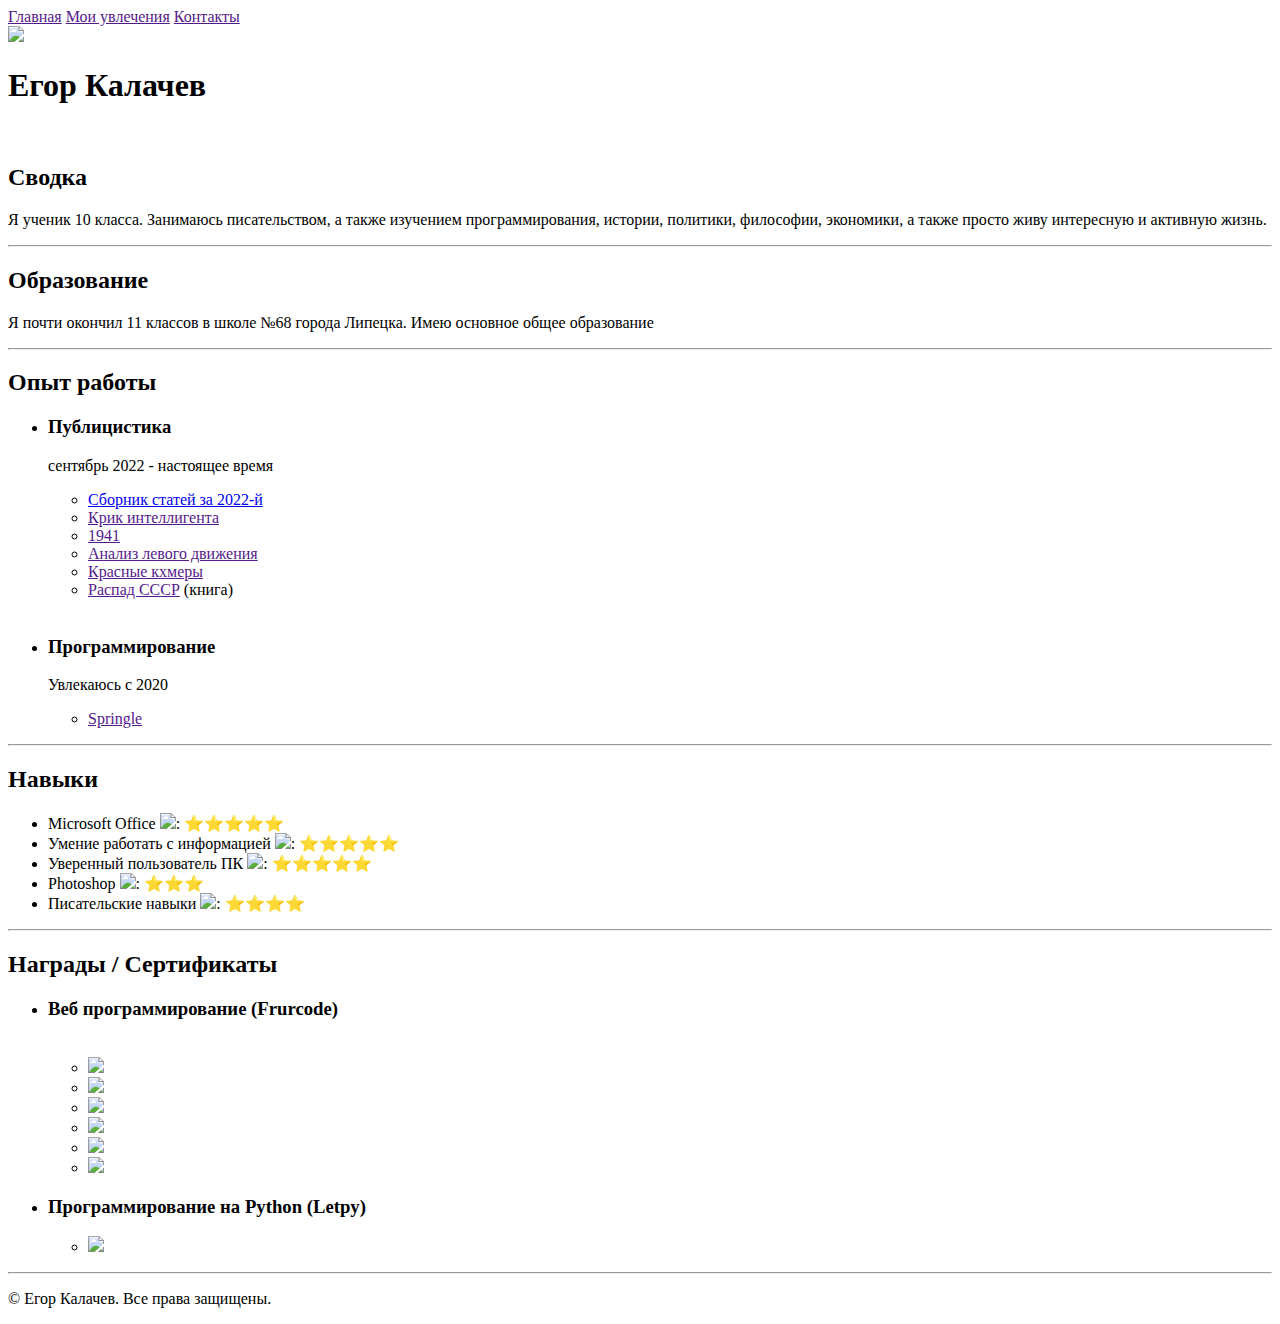
==== index.html @ 9ec7fd31 "Add files via upload" ====
<!DOCTYPE html>
<html lang="ru">
<head>
    <meta charset="UTF-8">
    <title>Мое портфорлио</title>
    <link rel="stylesheet" href="./assets/style.css">
    <link rel="preconnect" href="https://fonts.googleapis.com">
<link rel="preconnect" href="https://fonts.gstatic.com" crossorigin>
<link href="https://fonts.googleapis.com/css2?family=Open+Sans:wght@300&display=swap" rel="stylesheet">
<link rel="preconnect" href="https://fonts.googleapis.com">
<link rel="preconnect" href="https://fonts.gstatic.com" crossorigin>
<link href="https://fonts.googleapis.com/css2?family=Roboto+Flex:opsz,wght@8..144,100&display=swap" rel="stylesheet">
</head>
<body>
<header>
    <a class="menu-link" href="">Главная</a>
    <a class="menu-link" href="">Мои увлечения</a> 
    <a class="menu-link" href="">Контакты</a>
</header>
<img id="mainimg" src="./assets/img/20231031_1318022.png" height="200"/>
<h1 id="maintext">Егор Калачев</h1>
<br />
<h2 class="secondheading">Сводка</h2>
<p>Я ученик 10 класса. Занимаюсь писательством, а также изучением программирования, истории, политики, философии, экономики, а также просто живу интересную и активную жизнь.</p>
<hr />
<h2 class="secondheading">Образование</h2>
<p>Я почти окончил 11 классов в школе №68 города Липецка. Имею основное общее образование</p>
<hr />
<h2 class="secondheading">Опыт работы</h2>
<p>
<ul>
    <li class="pre-li-element"><h3>Публицистика</h3>
        <p>сентябрь 2022 - настоящее время</p>
        <ul>
            <li class="li-element"><a href="./show-first.html">Сборник статей за 2022-й</a></li>
            <li class="li-element"><a href="">Крик интеллигента</a></li>
            <li class="li-element"><a href="">1941</a></li>
            <li class="li-element"><a href="">Анализ левого движения</a></li>
            <li class="li-element"><a href="">Красные кхмеры</a></li>
            <li class="li-element"><a href="">Распад СССР</a> (книга)</li>
        </ul>
    </li>
    <br />
    <li class="pre-li-element"><h3>Программирование</h3>
        <p>Увлекаюсь с 2020</p>
        <ul>
            <li class="li-element"><a href="">Springle</a></li>
        </ul>
    </li>
</ul>
<hr />
<h2 class="secondheading">Навыки</h2>
<ul>
    <li class="li-element">Microsoft Office <img src="./assets/img/office.png" height="17"/>: ⭐️⭐️⭐️⭐️⭐️</li>
    <li class="li-element">Умение работать с информацией <img src="./assets/img/search.png" height="17">: ⭐️⭐️⭐️⭐️⭐️</li>
    <li class="li-element">Уверенный пользователь ПК <img src="./assets/img/monitor.png" height="17">: ⭐️⭐️⭐️⭐️⭐️</li>
    <li class="li-element">Photoshop <img src="./assets/img/adobe-photoshop.png" height="17"/>: ⭐️⭐️⭐️</li>
    <li class="li-element">Писательские навыки <img src="./assets/img/copy-writing.png" height="17" />: ⭐️⭐️⭐️⭐️</li>
</ul>
<hr />
<h2 class="secondheading">Награды / Сертификаты</h2>
<ul>
    <li class="pre-li-element"><h3>Веб программирование (Frurcode)</h3><br />
        <ul>
            <li class="li-element"><img class="certificat" src="./assets/img/HTML-CSS.png" height="200" /></li>
            <li class="li-element"><img class="certificat" src="./assets/img/JavaScript.png" height="200" /></li>
            <li class="li-element"><img class="certificat" src="./assets/img/Boostrap 3.png" height="200" /></li>
            <li class="li-element"><img class="certificat" src="./assets/img/Php.png" height="200" /></li>
            <li class="li-element"><img class="certificat" src="./assets/img/Linux-git.png" height="200" /></li>
            <li class="li-element"><img class="certificat" src="./assets/img/Codeigniter.png" height="200" /></li>
        </ul>
    </li>
    <li class="pre-li-element"><h3>Программирование на Python (Letpy)</h3>
        <ul>
            <li class="li-element"><img src="./assets/img/Python.png" height="200" /></li>
        </ul>
    </li>
    </ul>
</ul>
<hr />
<footer><p>© Егор Калачев. Все права защищены.</p></footer>
</body>
</html>
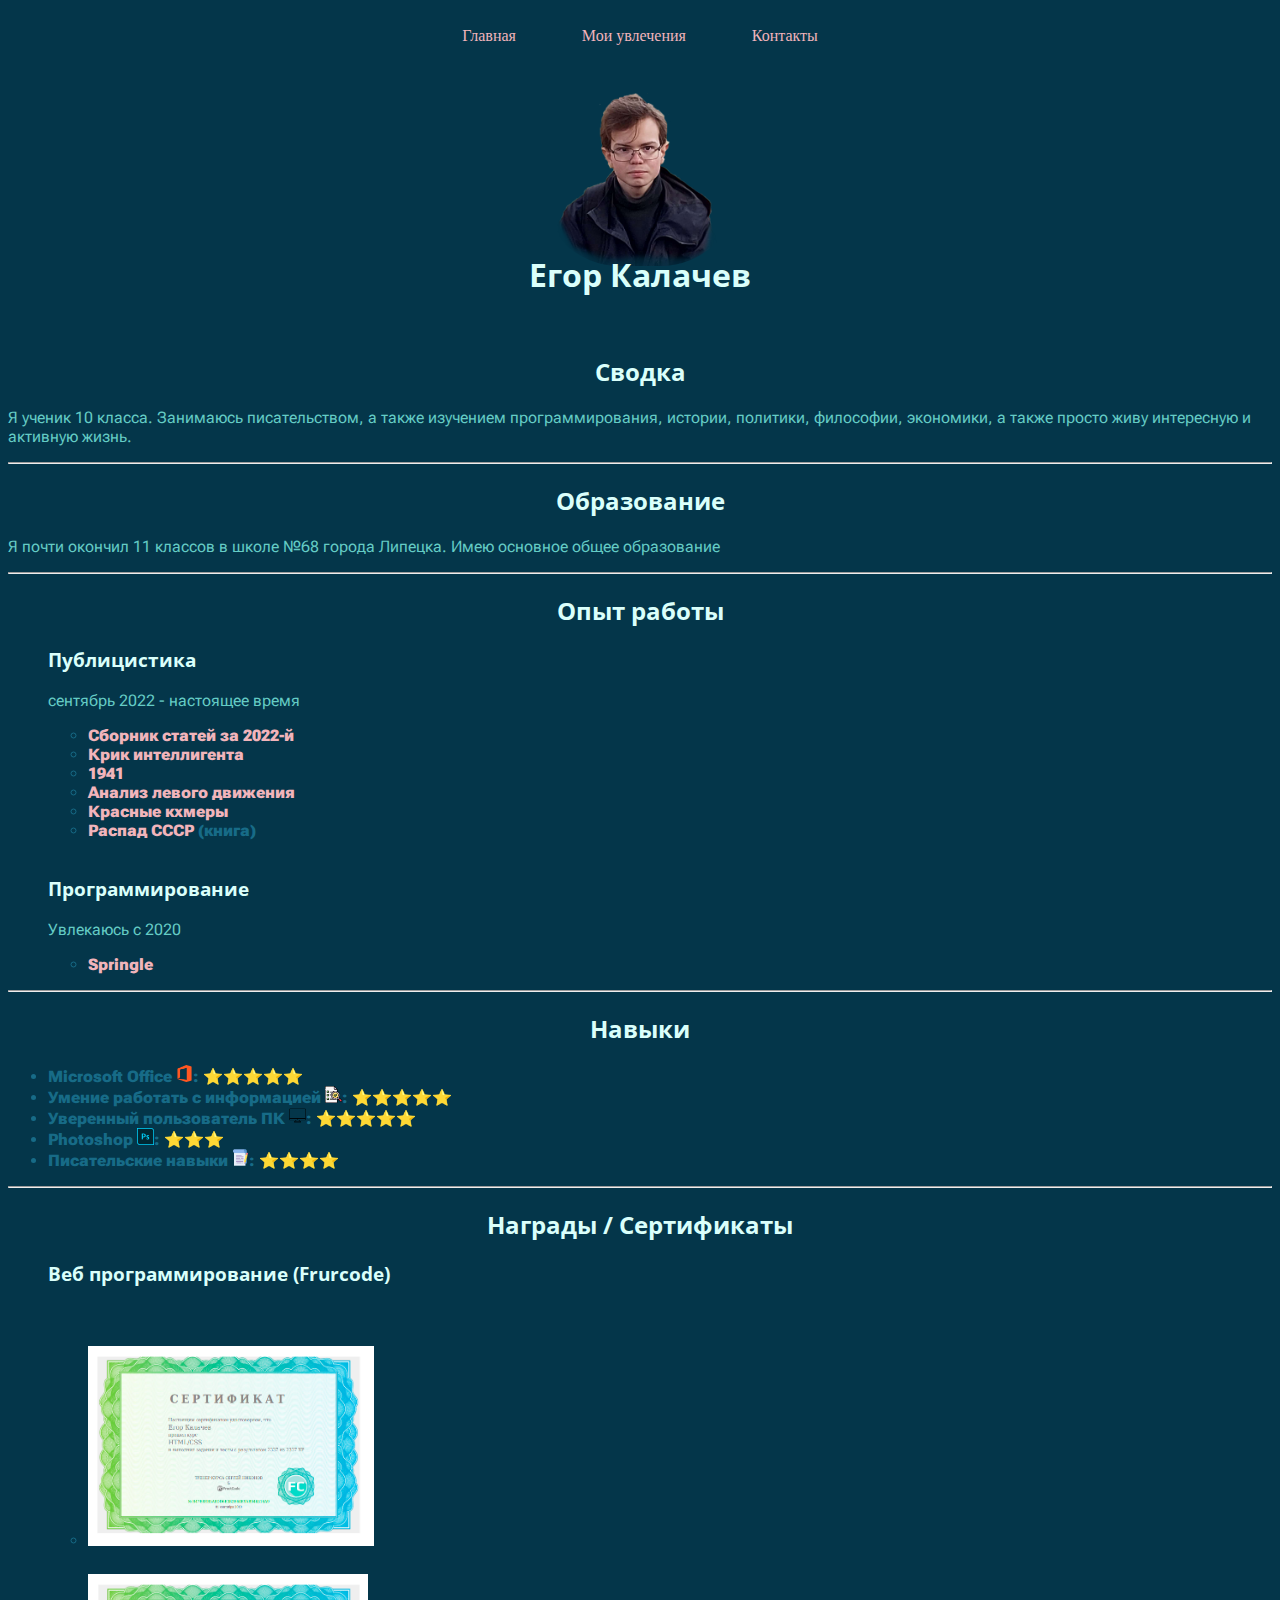
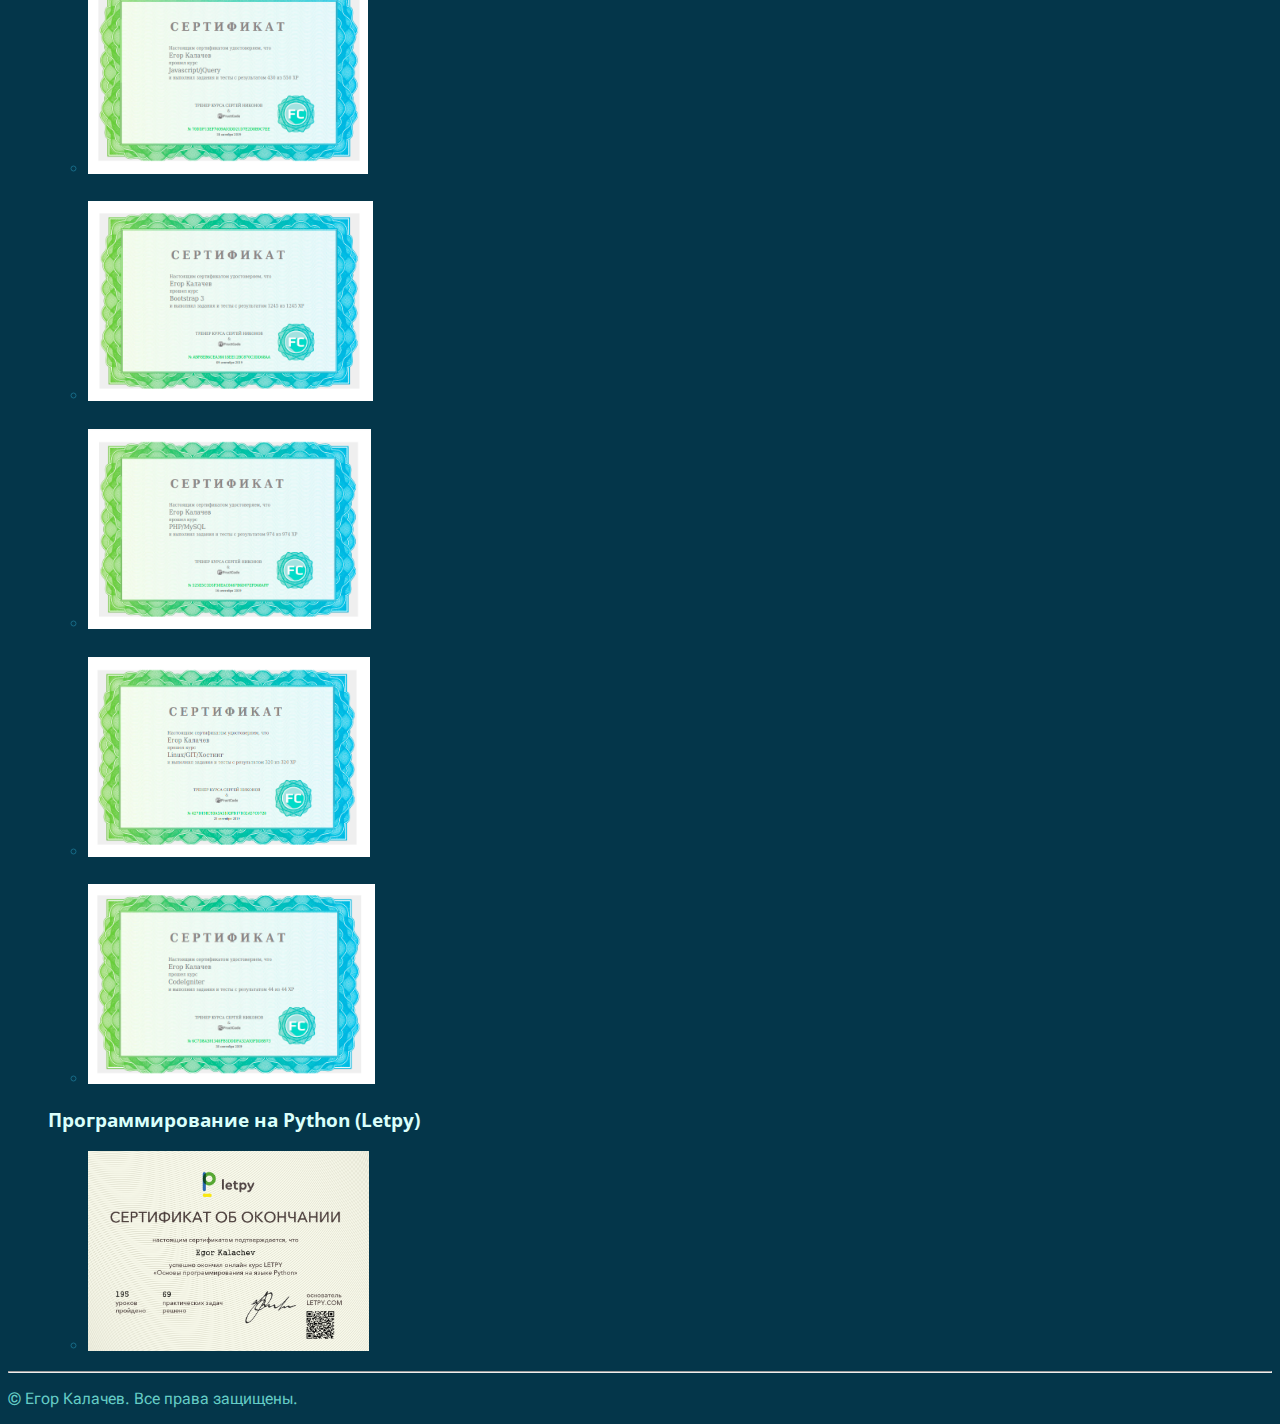
==== commit b4ac83b6: "Update index.html" ====
--- a/index.html
+++ b/index.html
@@ -13,9 +13,9 @@
 </head>
 <body>
 <header>
-    <a class="menu-link" href="">Главная</a>
-    <a class="menu-link" href="">Мои увлечения</a> 
-    <a class="menu-link" href="">Контакты</a>
+    <a class="menu-link" href="#">Главная</a>
+    <a class="menu-link" href="./about.html">Мои увлечения</a> 
+    <a class="menu-link" href="./contact.html">Контакты</a>
 </header>
 <img id="mainimg" src="./assets/img/20231031_1318022.png" height="200"/>
 <h1 id="maintext">Егор Калачев</h1>
@@ -80,4 +80,4 @@
 <hr />
 <footer><p>© Егор Калачев. Все права защищены.</p></footer>
 </body>
-</html>+</html>
--- a/assets/style.css
+++ b/assets/style.css
@@ -0,0 +1,151 @@
+html{
+    background-color: #04364A;
+}
+p{
+    color: #64CCC5;
+}
+h1, h2, h3{
+    color: #DAFFFB;
+    font-family: 'Open Sans', sans-serif;
+}
+a{
+    color: #F1B4BB;
+    text-decoration: none;;
+}
+p{
+    font-family: 'Roboto Flex', sans-serif;
+} 
+/*main page*/
+header{
+    text-align: center;
+    padding: 1.5% 1%;
+}
+.menu-link{
+    margin: 0 2%;
+    padding: 0.5%;
+} 
+.li-element{
+    color: #176B87;
+    font-weight: 900;
+    font-family: 'Roboto Flex', sans-serif;
+}
+.pre-li-element{
+    list-style: none;
+}
+.secondheading{
+    text-align: center;
+}
+.certificat{
+    margin: 2% 0 0 0;
+}
+#maintext{
+    text-align:center;
+    margin-top: -15px;
+    font-family: 'Open Sans', sans-serif;
+}
+#mainimg{
+    display: block;
+    margin: 2px auto;
+    border-radius: 40%;
+}
+/*article page*/
+.content-of-article{
+    background-color: #f5d8b0;
+    border-radius: 5px 5px 0 0;
+    box-shadow: 3px 5px black; 
+}
+.text-of-article{
+    color: black;
+    padding: 2% 1.5%;
+    text-align: justify;
+    font-size: 20px;
+}
+
+/*about page*/
+.book-table{
+    width: 100%;
+    border: solid 2px white;
+}
+.td-element{
+    text-align: center;
+    border-bottom: solid #04364A 50px;
+    font-size: 1.5rem;
+    color: white;
+    font-family: 'Nunito', sans-serif;
+}
+.th-element{
+    border: solid 2px white;
+    margin-bottom: 10px;
+    color: white;
+    font-size: 1.5rem;
+    font-family: 'Nunito', sans-serif;
+}
+
+.book-image{
+    float: left;
+    border-radius: 4%;
+    margin: 2%;
+}
+.img-in-td{
+    width: 150px;
+}
+.quotes{
+    text-align: left;
+    font-size: 1.5rem;
+    color: white;
+    padding: 2%;
+    font-style: italic;
+}
+.film-image{
+    border: 5px black solid;
+    float: left;
+    width: 200px;
+    margin-right: 1%;
+}
+.film-part p {
+    text-align: justify;
+}
+.film-section{
+    display: inline-block;
+    width: 100%;
+}
+.text-of-film{
+    margin: 1%;
+}
+#span-quotes{
+    color: white;
+    font-size: 20px;
+}
+@media (min-width:319px) and (max-width: 1200px){
+    .book-image{
+        width: 600px;
+        float: none;
+        display: block;
+        float: none;
+        margin: 0 auto;
+    }
+    .quotes{
+        clear:left;
+        text-align: center;
+    }
+    #span-quotes{
+        clear: left;
+    }
+    .img-in-td{
+        width: 100px;
+    }
+    .film-image{
+        width: 100px;
+        margin: 0 auto;
+        float: none;
+        display: block;
+        margin-right: none;
+    }
+    .th-element{
+        font-size: 1rem;
+    }
+    .td-element{
+        font-size: 1rem;
+    }
+
+}
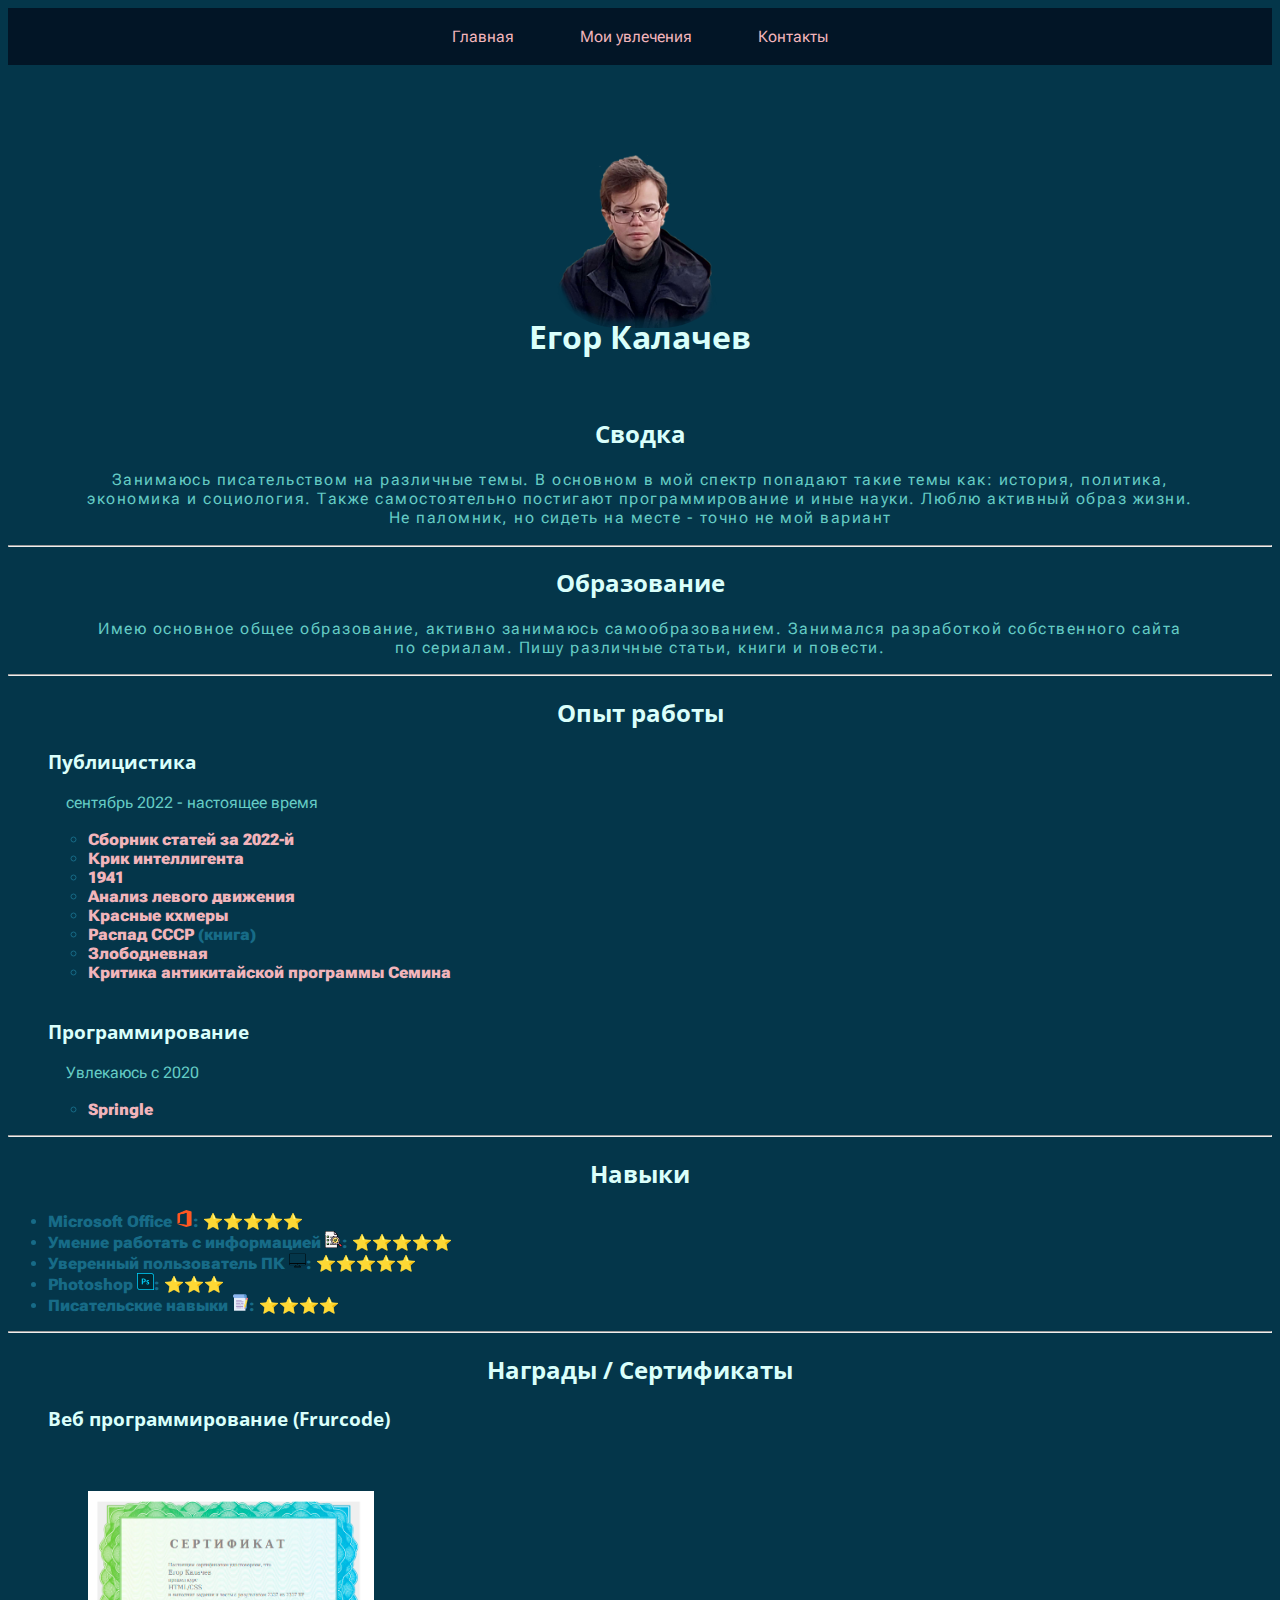
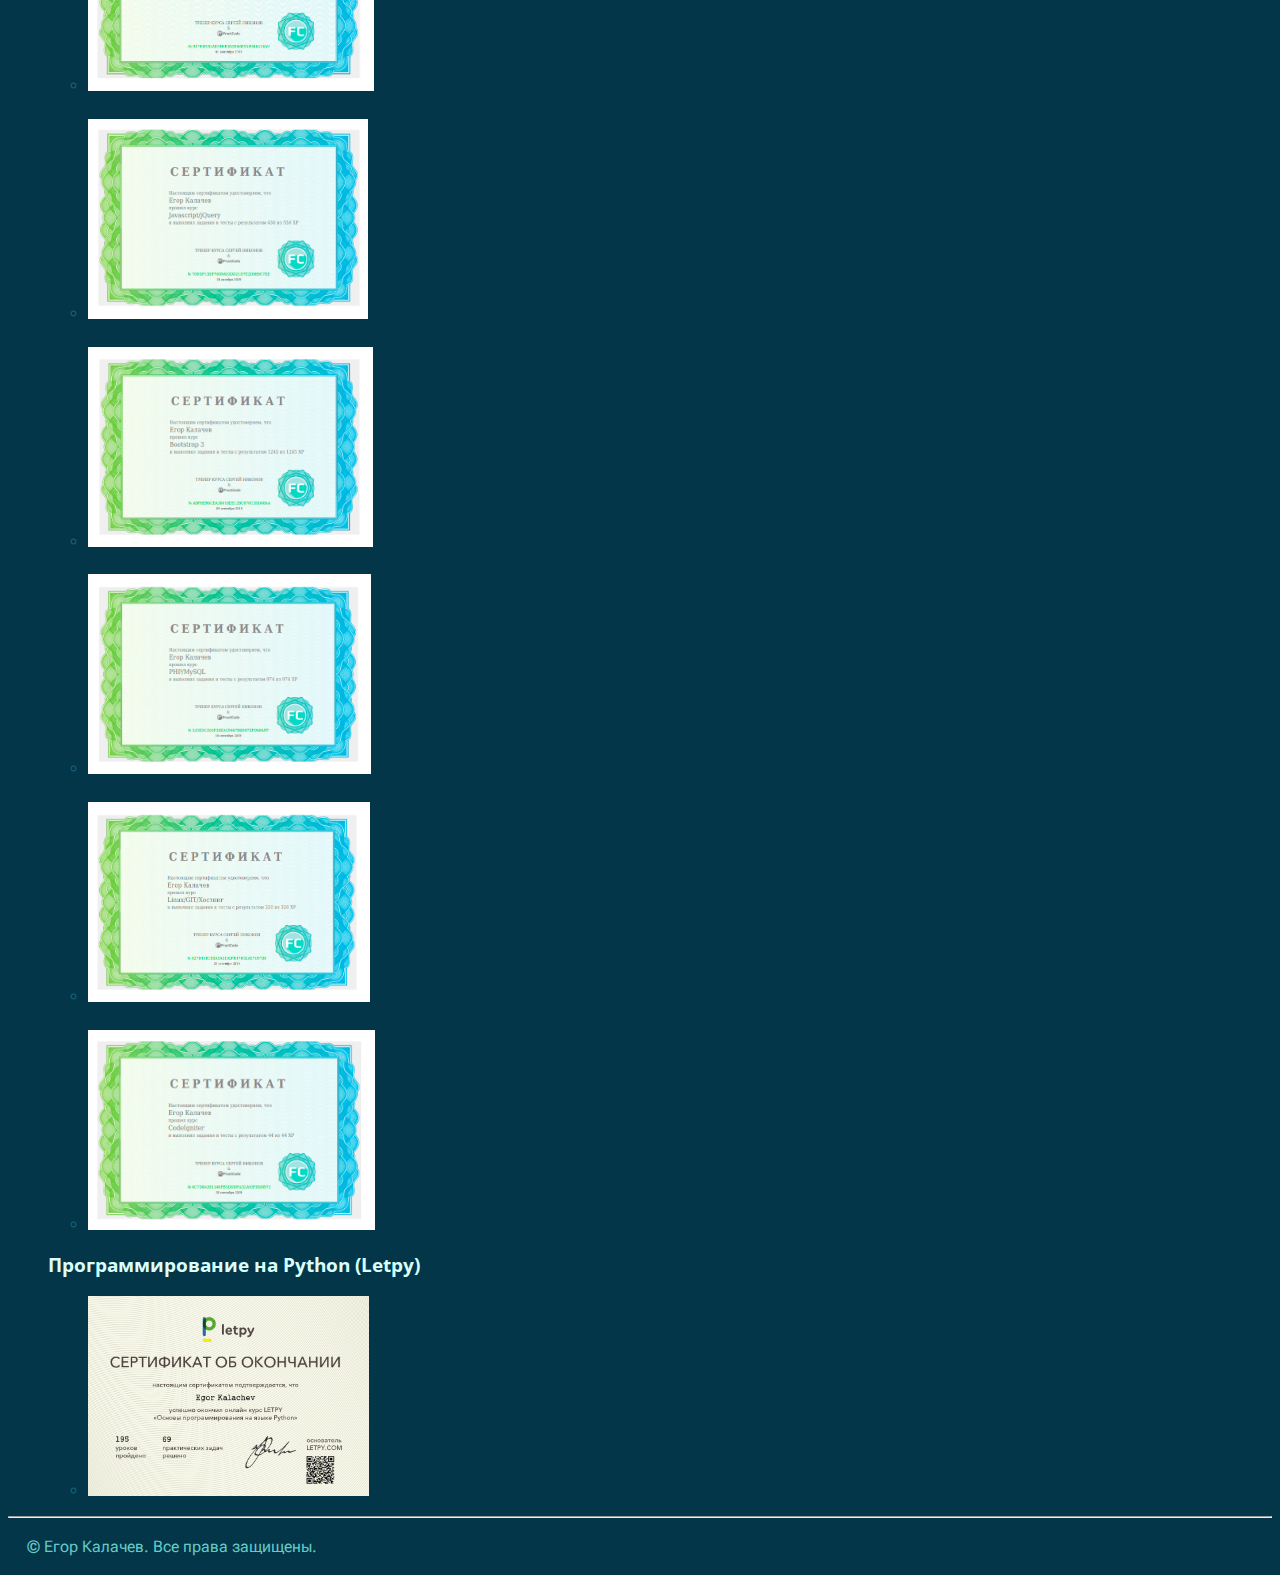
==== commit 27a10aba: "Update index.html" ====
--- a/index.html
+++ b/index.html
@@ -12,19 +12,25 @@
 <link href="https://fonts.googleapis.com/css2?family=Roboto+Flex:opsz,wght@8..144,100&display=swap" rel="stylesheet">
 </head>
 <body>
-<header>
-    <a class="menu-link" href="#">Главная</a>
-    <a class="menu-link" href="./about.html">Мои увлечения</a> 
-    <a class="menu-link" href="./contact.html">Контакты</a>
-</header>
+<div class="header-area">
+    <header>
+        <a class="menu-link" href="#">Главная</a>
+        <a class="menu-link" href="./about.html">Мои увлечения</a> 
+        <a class="menu-link" href="./contact.html">Контакты</a>
+    </header>
+</div>
 <img id="mainimg" src="./assets/img/20231031_1318022.png" height="200"/>
 <h1 id="maintext">Егор Калачев</h1>
 <br />
 <h2 class="secondheading">Сводка</h2>
-<p>Я ученик 10 класса. Занимаюсь писательством, а также изучением программирования, истории, политики, философии, экономики, а также просто живу интересную и активную жизнь.</p>
+<div class="text-box">
+    <p>Занимаюсь писательством на различные темы. В основном в мой спектр попадают такие темы как: история, политика, экономика и социология. Также самостоятельно постигают программирование и иные науки. Люблю активный образ жизни. Не паломник, но сидеть на месте - точно не мой вариант</p>
+</div>
 <hr />
 <h2 class="secondheading">Образование</h2>
-<p>Я почти окончил 11 классов в школе №68 города Липецка. Имею основное общее образование</p>
+<div class="text-box">
+    <p>Имею основное общее образование, активно занимаюсь самообразованием. Занимался разработкой собственного сайта по сериалам. Пишу различные статьи, книги и повести.</p>
+</div>
 <hr />
 <h2 class="secondheading">Опыт работы</h2>
 <p>
@@ -37,7 +43,9 @@
             <li class="li-element"><a href="">1941</a></li>
             <li class="li-element"><a href="">Анализ левого движения</a></li>
             <li class="li-element"><a href="">Красные кхмеры</a></li>
-            <li class="li-element"><a href="">Распад СССР</a> (книга)</li>
+            <li class="li-element"><a href="https://www.litres.ru/70743730/">Распад СССР</a> (книга)</li>
+            <li class="li-element"><a href="">Злободневная</a></li>
+            <li class="li-element"><a href="">Критика антикитайской программы Семина</a></li>
         </ul>
     </li>
     <br />
--- a/assets/style.css
+++ b/assets/style.css
@@ -1,151 +1,200 @@
-html{
-    background-color: #04364A;
-}
-p{
-    color: #64CCC5;
-}
-h1, h2, h3{
-    color: #DAFFFB;
-    font-family: 'Open Sans', sans-serif;
-}
-a{
-    color: #F1B4BB;
-    text-decoration: none;;
-}
-p{
-    font-family: 'Roboto Flex', sans-serif;
-} 
-/*main page*/
-header{
-    text-align: center;
-    padding: 1.5% 1%;
-}
-.menu-link{
-    margin: 0 2%;
-    padding: 0.5%;
-} 
-.li-element{
-    color: #176B87;
-    font-weight: 900;
-    font-family: 'Roboto Flex', sans-serif;
-}
-.pre-li-element{
-    list-style: none;
-}
-.secondheading{
-    text-align: center;
-}
-.certificat{
-    margin: 2% 0 0 0;
-}
-#maintext{
-    text-align:center;
-    margin-top: -15px;
-    font-family: 'Open Sans', sans-serif;
-}
-#mainimg{
-    display: block;
-    margin: 2px auto;
-    border-radius: 40%;
-}
-/*article page*/
-.content-of-article{
-    background-color: #f5d8b0;
-    border-radius: 5px 5px 0 0;
-    box-shadow: 3px 5px black; 
-}
-.text-of-article{
-    color: black;
-    padding: 2% 1.5%;
-    text-align: justify;
-    font-size: 20px;
-}
-
-/*about page*/
-.book-table{
-    width: 100%;
-    border: solid 2px white;
-}
-.td-element{
-    text-align: center;
-    border-bottom: solid #04364A 50px;
-    font-size: 1.5rem;
-    color: white;
-    font-family: 'Nunito', sans-serif;
-}
-.th-element{
-    border: solid 2px white;
-    margin-bottom: 10px;
-    color: white;
-    font-size: 1.5rem;
-    font-family: 'Nunito', sans-serif;
-}
-
-.book-image{
-    float: left;
-    border-radius: 4%;
-    margin: 2%;
-}
-.img-in-td{
-    width: 150px;
-}
-.quotes{
-    text-align: left;
-    font-size: 1.5rem;
-    color: white;
-    padding: 2%;
-    font-style: italic;
-}
-.film-image{
-    border: 5px black solid;
-    float: left;
-    width: 200px;
-    margin-right: 1%;
-}
-.film-part p {
-    text-align: justify;
-}
-.film-section{
-    display: inline-block;
-    width: 100%;
-}
-.text-of-film{
-    margin: 1%;
-}
-#span-quotes{
-    color: white;
-    font-size: 20px;
-}
-@media (min-width:319px) and (max-width: 1200px){
-    .book-image{
-        width: 600px;
-        float: none;
-        display: block;
-        float: none;
-        margin: 0 auto;
-    }
-    .quotes{
-        clear:left;
-        text-align: center;
-    }
-    #span-quotes{
-        clear: left;
-    }
-    .img-in-td{
-        width: 100px;
-    }
-    .film-image{
-        width: 100px;
-        margin: 0 auto;
-        float: none;
-        display: block;
-        margin-right: none;
-    }
-    .th-element{
-        font-size: 1rem;
-    }
-    .td-element{
-        font-size: 1rem;
-    }
-
-}
+html{
+    background-color: #04364A;
+}
+/**{
+    margin: 0;
+}**/
+p{
+    color: #64CCC5;
+}
+h1, h2, h3{
+    color: #DAFFFB;
+    font-family: 'Open Sans', sans-serif;
+}
+a{
+    color: #F1B4BB;
+    text-decoration: none;
+    font-family: 'Roboto Flex', sans-serif;
+}
+p{
+    font-family: 'Roboto Flex', sans-serif;
+    margin: 1.5%;
+} 
+/*main page*/
+header{
+    text-align: center;
+    padding: 1.5% 1%;
+    background-color: #021526;
+    margin-bottom: 5%;
+}
+.menu-link{
+    margin: 0 2%;
+    padding: 0.5%;
+} 
+.li-element{
+    color: #176B87;
+    font-weight: 900;
+    font-family: 'Roboto Flex', sans-serif;
+}
+.pre-li-element{
+    list-style: none;
+}
+.secondheading{
+    text-align: center;
+}
+.text-box{
+    margin: 0px 60px 0px 60px;
+    text-align: center;
+    letter-spacing: 1.5px;
+}
+.certificat{
+    margin: 2% 0 0 0;
+}
+#maintext{
+    text-align:center;
+    margin-top: -15px;
+    font-family: 'Open Sans', sans-serif;
+}
+#mainimg{
+    display: block;
+    margin: 2px auto;
+    border-radius: 40%;
+}
+/*article page*/
+.content-of-article{
+    background-color: #f5d8b0;
+    border-radius: 5px 5px 0 0;
+    box-shadow: 3px 5px black; 
+}
+.text-of-article{
+    color: black;
+    padding: 2% 1.5%;
+    text-align: justify;
+    font-size: 20px;
+}
+
+/*about page*/
+.book-table{
+    width: 100%;
+    border: solid 2px white;
+}
+.td-element{
+    text-align: center;
+    border-bottom: solid #04364A 50px;
+    font-size: 1.5rem;
+    color: white;
+    font-family: 'Nunito', sans-serif;
+}
+.th-element{
+    border: solid 2px white;
+    margin-bottom: 10px;
+    color: white;
+    font-size: 1.5rem;
+    font-family: 'Nunito', sans-serif;
+}
+
+.book-image{
+    float: left;
+    border-radius: 4%;
+    margin: 2%;
+}
+.img-in-td{
+    width: 150px;
+}
+.quotes{
+    text-align: left;
+    font-size: 1.5rem;
+    color: white;
+    padding: 2%;
+    font-style: italic;
+}
+.film-image{
+    border: 5px black solid;
+    float: left;
+    width: 200px;
+    margin-right: 1%;
+}
+.film-part p {
+    text-align: justify;
+}
+.film-section{
+    display: inline-block;
+    width: 100%;
+}
+.text-of-film{
+    margin: 1%;
+}
+#span-quotes{
+    color: white;
+    font-size: 20px;
+}
+/*contact page*/
+.container{
+    display: flex;
+    justify-content: center;
+    align-items: center;
+    height: 100vh;
+    gap: 2rem;
+    font-family: 'Sono', sans-serif;
+}
+.vk-item, .discord-item, .telegram-item, .lg-item{
+    flex: 1;
+    padding: 20px;
+    text-align: center;
+    background-color: #f2f2f2;
+    max-width: 400px;
+    border-radius: 5px;
+}
+.vk-item:hover, .discord-item:hover, .telegram-item:hover, .lg-item:hover{
+    transition: 0.5s;
+    margin-bottom: 15px;
+}
+.name-of-social{
+    font-size: 2em;
+    font-weight: 900;
+}
+
+
+@media (min-width:319px) and (max-width: 1200px){
+    .book-image{
+        width: 400px;
+        height: 250px;
+        float: none;
+        display: block;
+        float: none;
+        margin: 0 auto;
+    }
+    .quotes{
+        clear:left;
+        text-align: center;
+    }
+    #span-quotes{
+        clear: left;
+    }
+    .img-in-td{
+        width: 100px;
+    }
+    .film-image{
+        width: 100px;
+        margin: 0 auto;
+        float: none;
+        display: block;
+        margin-right: none;
+    }
+    .th-element{
+        font-size: 1rem;
+    }
+    .td-element{
+        font-size: 1rem;
+    }
+    .container{
+        flex-direction: column;
+        height: 100%;
+        padding-top: 50px;
+    }
+    .vk-item:hover, .discord-item:hover, .telegram-item:hover, .lg-item:hover{
+        transition: 0s;
+        margin-bottom: 0;
+    }
+
+}
